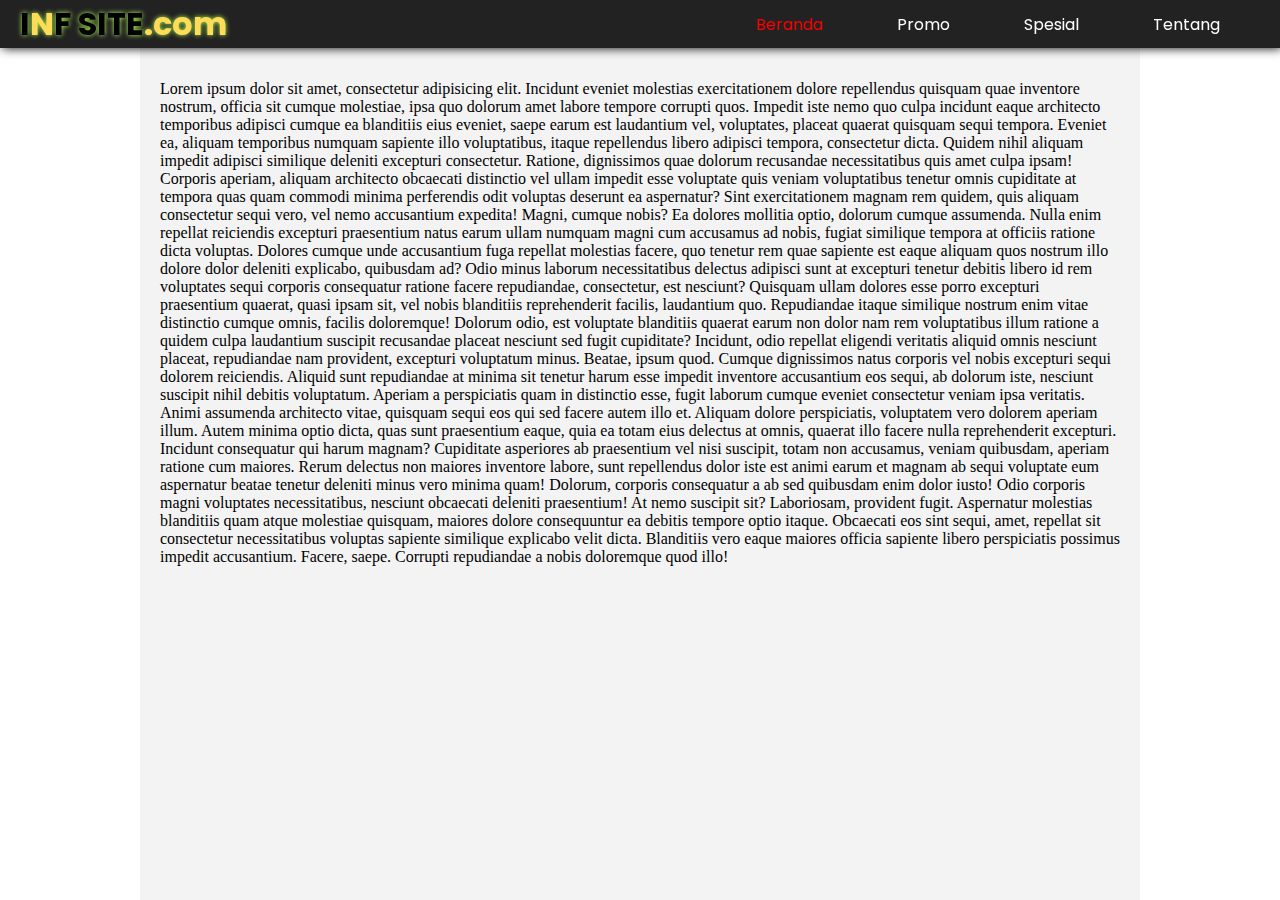
==== index.html @ 4193eb21 "upload pertama kali" ====
<!DOCTYPE html>
<html lang="en">

<head>
    <meta charset="UTF-8">
    <meta name="viewport" content="width=device-width, initial-scale=1.0">
    <title>IQBALNAFISMEDIA</title>
    <link rel="stylesheet" href="./css/navigasi.css">
    <link rel="stylesheet" href="./css/index.css">
</head>

<body>
    <header>
        <h1>I<span>N</span>F SITE<span>.com</span></h1>
        <nav>
            <!-- untuk navigasi hp -->
            <input type="checkbox" class="tombol">
            <div class="hamburger">
                <div class="ham atas"></div>
                <div class="ham tengah"></div>
                <div class="ham bawah"></div>
            </div>
            <div class="nav-hp">
                <h1>I<span>N</span>F SITE<span>.com</span></h1>
                <a class="p pl" href="#">beranda</a>
                <a class="p" href="./html/promo.html">promo</a>
                <a class="p" href="./html/spesial.html">spesial</a>
                <a class="p" href="./html/tentang.html">tentang</a>
            </div>
            <!-- untuk navigasi laptop -->
            <div class="nav-lap">
                <a class="p pl" href="#">beranda</a>
                <a class="p" href="./html/promo.html">promo</a>
                <a class="p" href="./html/spesial.html">spesial</a>
                <a class="p" href="./html/tentang.html">tentang</a>
            </div>
        </nav>
    </header>
    <main>
        <p>Lorem ipsum dolor sit amet, consectetur adipisicing elit. Incidunt eveniet molestias exercitationem dolore
            repellendus quisquam quae inventore nostrum, officia sit cumque molestiae, ipsa quo dolorum amet labore
            tempore corrupti quos. Impedit iste nemo quo culpa incidunt eaque architecto temporibus adipisci cumque ea
            blanditiis eius eveniet, saepe earum est laudantium vel, voluptates, placeat quaerat quisquam sequi tempora.
            Eveniet ea, aliquam temporibus numquam sapiente illo voluptatibus, itaque repellendus libero adipisci
            tempora, consectetur dicta. Quidem nihil aliquam impedit adipisci similique deleniti excepturi consectetur.
            Ratione, dignissimos quae dolorum recusandae necessitatibus quis amet culpa ipsam! Corporis aperiam, aliquam
            architecto obcaecati distinctio vel ullam impedit esse voluptate quis veniam voluptatibus tenetur omnis
            cupiditate at tempora quas quam commodi minima perferendis odit voluptas deserunt ea aspernatur? Sint
            exercitationem magnam rem quidem, quis aliquam consectetur sequi vero, vel nemo accusantium expedita! Magni,
            cumque nobis? Ea dolores mollitia optio, dolorum cumque assumenda. Nulla enim repellat reiciendis excepturi
            praesentium natus earum ullam numquam magni cum accusamus ad nobis, fugiat similique tempora at officiis
            ratione dicta voluptas. Dolores cumque unde accusantium fuga repellat molestias facere, quo tenetur rem quae
            sapiente est eaque aliquam quos nostrum illo dolore dolor deleniti explicabo, quibusdam ad? Odio minus
            laborum necessitatibus delectus adipisci sunt at excepturi tenetur debitis libero id rem voluptates sequi
            corporis consequatur ratione facere repudiandae, consectetur, est nesciunt? Quisquam ullam dolores esse
            porro excepturi praesentium quaerat, quasi ipsam sit, vel nobis blanditiis reprehenderit facilis, laudantium
            quo. Repudiandae itaque similique nostrum enim vitae distinctio cumque omnis, facilis doloremque! Dolorum
            odio, est voluptate blanditiis quaerat earum non dolor nam rem voluptatibus illum ratione a quidem culpa
            laudantium suscipit recusandae placeat nesciunt sed fugit cupiditate? Incidunt, odio repellat eligendi
            veritatis aliquid omnis nesciunt placeat, repudiandae nam provident, excepturi voluptatum minus. Beatae,
            ipsum quod. Cumque dignissimos natus corporis vel nobis excepturi sequi dolorem reiciendis. Aliquid sunt
            repudiandae at minima sit tenetur harum esse impedit inventore accusantium eos sequi, ab dolorum iste,
            nesciunt suscipit nihil debitis voluptatum. Aperiam a perspiciatis quam in distinctio esse, fugit laborum
            cumque eveniet consectetur veniam ipsa veritatis. Animi assumenda architecto vitae, quisquam sequi eos qui
            sed facere autem illo et. Aliquam dolore perspiciatis, voluptatem vero dolorem aperiam illum. Autem minima
            optio dicta, quas sunt praesentium eaque, quia ea totam eius delectus at omnis, quaerat illo facere nulla
            reprehenderit excepturi. Incidunt consequatur qui harum magnam? Cupiditate asperiores ab praesentium vel
            nisi suscipit, totam non accusamus, veniam quibusdam, aperiam ratione cum maiores. Rerum delectus non
            maiores inventore labore, sunt repellendus dolor iste est animi earum et magnam ab sequi voluptate eum
            aspernatur beatae tenetur deleniti minus vero minima quam! Dolorum, corporis consequatur a ab sed quibusdam
            enim dolor iusto! Odio corporis magni voluptates necessitatibus, nesciunt obcaecati deleniti praesentium! At
            nemo suscipit sit? Laboriosam, provident fugit. Aspernatur molestias blanditiis quam atque molestiae
            quisquam, maiores dolore consequuntur ea debitis tempore optio itaque. Obcaecati eos sint sequi, amet,
            repellat sit consectetur necessitatibus voluptas sapiente similique explicabo velit dicta. Blanditiis vero
            eaque maiores officia sapiente libero perspiciatis possimus impedit accusantium. Facere, saepe. Corrupti
            repudiandae a nobis doloremque quod illo!</p>
    </main>
</body>

</html>
---- css/navigasi.css ----
@import url('https://fonts.googleapis.com/css2?family=Poppins:ital,wght@0,100;0,200;0,300;0,400;0,500;0,600;0,700;0,800;0,900;1,100;1,200;1,300;1,400;1,500;1,600;1,700;1,800;1,900&family=Roboto:ital,wght@0,100;0,300;0,400;0,500;0,700;0,900;1,100;1,300;1,400;1,500;1,700;1,900&display=swap');


* {
    margin: 0;
    padding: 0;
    box-sizing: border-box;
}


header {
    background-color: #222222;
    position: fixed;
    display: flex;
    justify-content: space-between;
    align-items: center;
    font-family: "Poppins", sans-serif;
    box-shadow: 2px 0 10px black;
    padding: 0 20px;
    width: 100%;
}

header nav .nav-hp .pl,header nav .nav-lap .pl{
    color: red;
}

header h1 {
    text-shadow: 0 0 5px rgb(178, 255, 83);
}
header h1:hover{
    color: aliceblue;
}
header h1 span{
    color: #ffdb58;
}
/* css untuk tampilan laptop */
.nav-lap {
    margin-right: 20px;
}

.nav-lap a {
    text-decoration: none;
    margin-left: 30px;
    padding: 1px 20px;
    border-radius: 20px;
    text-transform: capitalize;
    color: #fff;
}

.nav-lap a:hover {
    background-color: #eaea;
    color: #ffdb58;
    transition: 0.3s;
}


/* css untuk tampilan hp */
.tombol{
    position: absolute;
    right: 0;
    top: 0;
    width: 50px;
    height: 50px;
    opacity: 0;
    z-index: 1000;
}

.hamburger{
    position: fixed;
    right: 0;
    top: 4px;
    width: 50px;
    height: 40px;
    margin: 3px;
    /* background-color: black; */
    z-index: 999;
    text-align: center;
}

.hamburger .ham{
    width: 40px;
    height: 6px;
    background-color: rgb(0, 0, 0);
    border-radius: 10px;
    margin: 5px;
    transition: all 0.5s;
}

.nav-hp{
    background-color: #222222;
    position: absolute;
    left: 0;
    top: 0;
    min-height: 100vh;
    width: 100vw;
    transform: translateX(-100%);
    transition: 0.5s all;
    display: flex;
    flex-direction: column;
    align-items: center;
}
.nav-hp a{
    margin-top: 50px;
    width: 100%;
    text-align: center;
    text-decoration: none;
    border-bottom: #fff solid 1px;
    border-top:#fff solid 1px ;
    color: #6a6a6a;
    padding: 20px;
    background-color: #ffdb58;
    text-transform: capitalize;
}
.tombol:checked ~ .nav-hp{
    transform: translateX(0%); 
}

.tombol:checked ~ .hamburger{
    border: #ece7d7 solid 1px;
    border-radius: 20px;
}

.tombol:checked ~ .hamburger .atas{
    transform:translateY(11px) rotate(45deg);
    background-color: aquamarine;
}
.tombol:checked ~ .hamburger .tengah{
    opacity: 0;
}
.tombol:checked ~ .hamburger .bawah{
    transform:translateY(-11px) rotate(-45deg);
    background-color: #ffdb58;
}

.nav-hp a:hover{
    background-color: #fceaa9;
    color: #fff;
}




@media (min-width:819px){
    .tombol,
    .hamburger,
    .nav-hp {
        display: none;
    }
}

@media (max-width:819px){
    .nav-lap {
        display: none;
    }
}

/* @media (max-width:200px){
    *{
        font-size: 10px;
    }
    header .hamburger .ham{
        width: 10px;
        height: 2px;
        margin: 2px;
    }
    header .hamburger{
        margin: 2px;
        right: 0;
    }
} */
---- css/index.css ----
main{
    margin: auto;
    max-width: 1000px;
    min-height: 100vh;
    padding: 80px 20px;
    background-color: #f3f3f3;
}
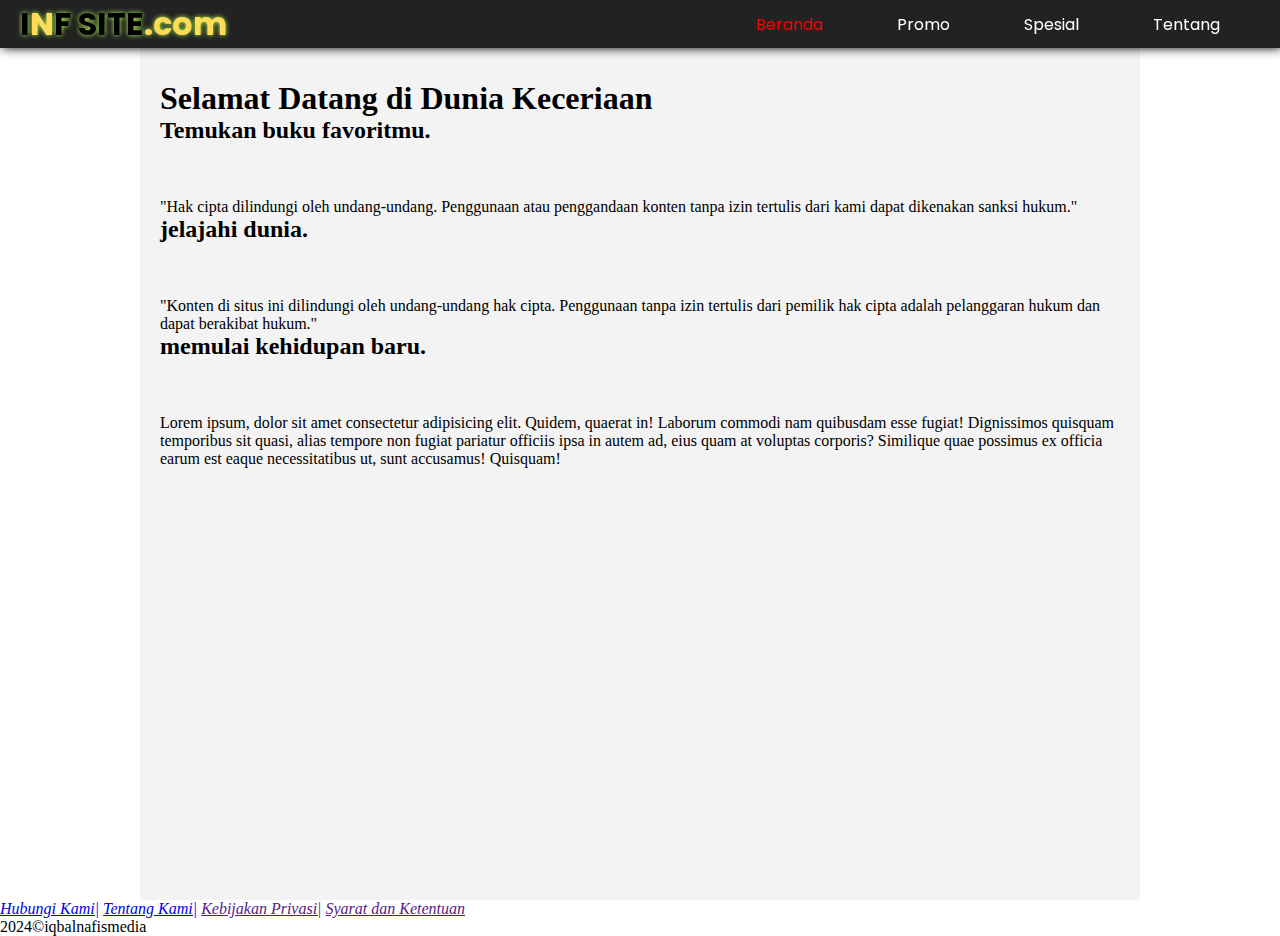
==== commit 072c4b26: "Update index.html" ====
--- a/index.html
+++ b/index.html
@@ -14,7 +14,7 @@
         <h1>I<span>N</span>F SITE<span>.com</span></h1>
         <nav>
             <!-- untuk navigasi hp -->
-            <input type="checkbox" class="tombol">
+            <input type="checkbox" class="tombol" id="lock">
             <div class="hamburger">
                 <div class="ham atas"></div>
                 <div class="ham tengah"></div>
@@ -37,44 +37,76 @@
         </nav>
     </header>
     <main>
-        <p>Lorem ipsum dolor sit amet, consectetur adipisicing elit. Incidunt eveniet molestias exercitationem dolore
-            repellendus quisquam quae inventore nostrum, officia sit cumque molestiae, ipsa quo dolorum amet labore
-            tempore corrupti quos. Impedit iste nemo quo culpa incidunt eaque architecto temporibus adipisci cumque ea
-            blanditiis eius eveniet, saepe earum est laudantium vel, voluptates, placeat quaerat quisquam sequi tempora.
-            Eveniet ea, aliquam temporibus numquam sapiente illo voluptatibus, itaque repellendus libero adipisci
-            tempora, consectetur dicta. Quidem nihil aliquam impedit adipisci similique deleniti excepturi consectetur.
-            Ratione, dignissimos quae dolorum recusandae necessitatibus quis amet culpa ipsam! Corporis aperiam, aliquam
-            architecto obcaecati distinctio vel ullam impedit esse voluptate quis veniam voluptatibus tenetur omnis
-            cupiditate at tempora quas quam commodi minima perferendis odit voluptas deserunt ea aspernatur? Sint
-            exercitationem magnam rem quidem, quis aliquam consectetur sequi vero, vel nemo accusantium expedita! Magni,
-            cumque nobis? Ea dolores mollitia optio, dolorum cumque assumenda. Nulla enim repellat reiciendis excepturi
-            praesentium natus earum ullam numquam magni cum accusamus ad nobis, fugiat similique tempora at officiis
-            ratione dicta voluptas. Dolores cumque unde accusantium fuga repellat molestias facere, quo tenetur rem quae
-            sapiente est eaque aliquam quos nostrum illo dolore dolor deleniti explicabo, quibusdam ad? Odio minus
-            laborum necessitatibus delectus adipisci sunt at excepturi tenetur debitis libero id rem voluptates sequi
-            corporis consequatur ratione facere repudiandae, consectetur, est nesciunt? Quisquam ullam dolores esse
-            porro excepturi praesentium quaerat, quasi ipsam sit, vel nobis blanditiis reprehenderit facilis, laudantium
-            quo. Repudiandae itaque similique nostrum enim vitae distinctio cumque omnis, facilis doloremque! Dolorum
-            odio, est voluptate blanditiis quaerat earum non dolor nam rem voluptatibus illum ratione a quidem culpa
-            laudantium suscipit recusandae placeat nesciunt sed fugit cupiditate? Incidunt, odio repellat eligendi
-            veritatis aliquid omnis nesciunt placeat, repudiandae nam provident, excepturi voluptatum minus. Beatae,
-            ipsum quod. Cumque dignissimos natus corporis vel nobis excepturi sequi dolorem reiciendis. Aliquid sunt
-            repudiandae at minima sit tenetur harum esse impedit inventore accusantium eos sequi, ab dolorum iste,
-            nesciunt suscipit nihil debitis voluptatum. Aperiam a perspiciatis quam in distinctio esse, fugit laborum
-            cumque eveniet consectetur veniam ipsa veritatis. Animi assumenda architecto vitae, quisquam sequi eos qui
-            sed facere autem illo et. Aliquam dolore perspiciatis, voluptatem vero dolorem aperiam illum. Autem minima
-            optio dicta, quas sunt praesentium eaque, quia ea totam eius delectus at omnis, quaerat illo facere nulla
-            reprehenderit excepturi. Incidunt consequatur qui harum magnam? Cupiditate asperiores ab praesentium vel
-            nisi suscipit, totam non accusamus, veniam quibusdam, aperiam ratione cum maiores. Rerum delectus non
-            maiores inventore labore, sunt repellendus dolor iste est animi earum et magnam ab sequi voluptate eum
-            aspernatur beatae tenetur deleniti minus vero minima quam! Dolorum, corporis consequatur a ab sed quibusdam
-            enim dolor iusto! Odio corporis magni voluptates necessitatibus, nesciunt obcaecati deleniti praesentium! At
-            nemo suscipit sit? Laboriosam, provident fugit. Aspernatur molestias blanditiis quam atque molestiae
-            quisquam, maiores dolore consequuntur ea debitis tempore optio itaque. Obcaecati eos sint sequi, amet,
-            repellat sit consectetur necessitatibus voluptas sapiente similique explicabo velit dicta. Blanditiis vero
-            eaque maiores officia sapiente libero perspiciatis possimus impedit accusantium. Facere, saepe. Corrupti
-            repudiandae a nobis doloremque quod illo!</p>
+        <div class="header-gambar">
+            <h1>Selamat Datang di Dunia Keceriaan</h1>
+        </div>
+        <section>
+            <h2>Temukan buku favoritmu.</h2>
+            <figure>
+                <div class="img">
+                    <img src="./assets/img/1.harry potter and the half - blood prince.jpg" alt="">
+                </div>
+                <div class="img">
+                    <img src="./assets/img/1.harry potter and the half - blood prince.jpg" alt="">
+                </div>
+                <div class="img">
+                    <img src="./assets/img/1.harry potter and the half - blood prince.jpg" alt="">
+                </div>
+            </figure>
+        </section>
+        <div class="warning">
+            <p>"Hak cipta dilindungi oleh undang-undang. Penggunaan atau penggandaan konten tanpa izin tertulis dari
+                kami dapat dikenakan sanksi hukum."</p>
+        </div>
+        <section>
+            <h2>jelajahi dunia.</h2>
+            <figure>
+                <div class="img">
+                    <img src="./assets/img/2.harry potter and the goblet of fire.jpg" alt="">
+                </div>
+                <div class="img">
+                    <img src="./assets/img/2.harry potter and the goblet of fire.jpg" alt="">
+                </div>
+                <div class="img">
+                    <img src="./assets/img/2.harry potter and the goblet of fire.jpg" alt="">
+                </div>
+            </figure>
+        </section>
+        <div class="info">
+            <p>"Konten di situs ini dilindungi oleh undang-undang hak cipta. Penggunaan tanpa izin tertulis dari pemilik
+                hak cipta adalah pelanggaran hukum dan dapat berakibat hukum."</p>
+        </div>
+        <section>
+            <h2>memulai kehidupan baru.</h2>
+            <figure>
+                <div class="img">
+                    <img src="./assets/img/5.sagaras - tere liye.jpg" alt="">
+                </div>
+                <div class="img">
+                    <img src="./assets/img/5.sagaras - tere liye.jpg" alt="">
+                </div>
+                <div class="img">
+                    <img src="./assets/img/5.sagaras - tere liye.jpg" alt="">
+                </div>
+            </figure>
+        </section>
+        <div class="info">
+            <p>Lorem ipsum, dolor sit amet consectetur adipisicing elit. Quidem, quaerat in! Laborum commodi nam
+                quibusdam esse fugiat! Dignissimos quisquam temporibus sit quasi, alias tempore non fugiat pariatur
+                officiis ipsa in autem ad, eius quam at voluptas corporis? Similique quae possimus ex officia earum est
+                eaque necessitatibus ut, sunt accusamus! Quisquam!</p>
+        </div>
     </main>
+    <footer>
+        <address>
+            <a href="#">Hubungi Kami|</a>
+            <a href="#">Tentang Kami|</a>
+            <a href="">Kebijakan Privasi|</a>
+            <a href="">Syarat dan Ketentuan</a>
+        </address>
+        2024&copy;iqbalnafismedia
+    </footer>
+    <script src="./js/script.js"></script>
 </body>
 
-</html>+</html>
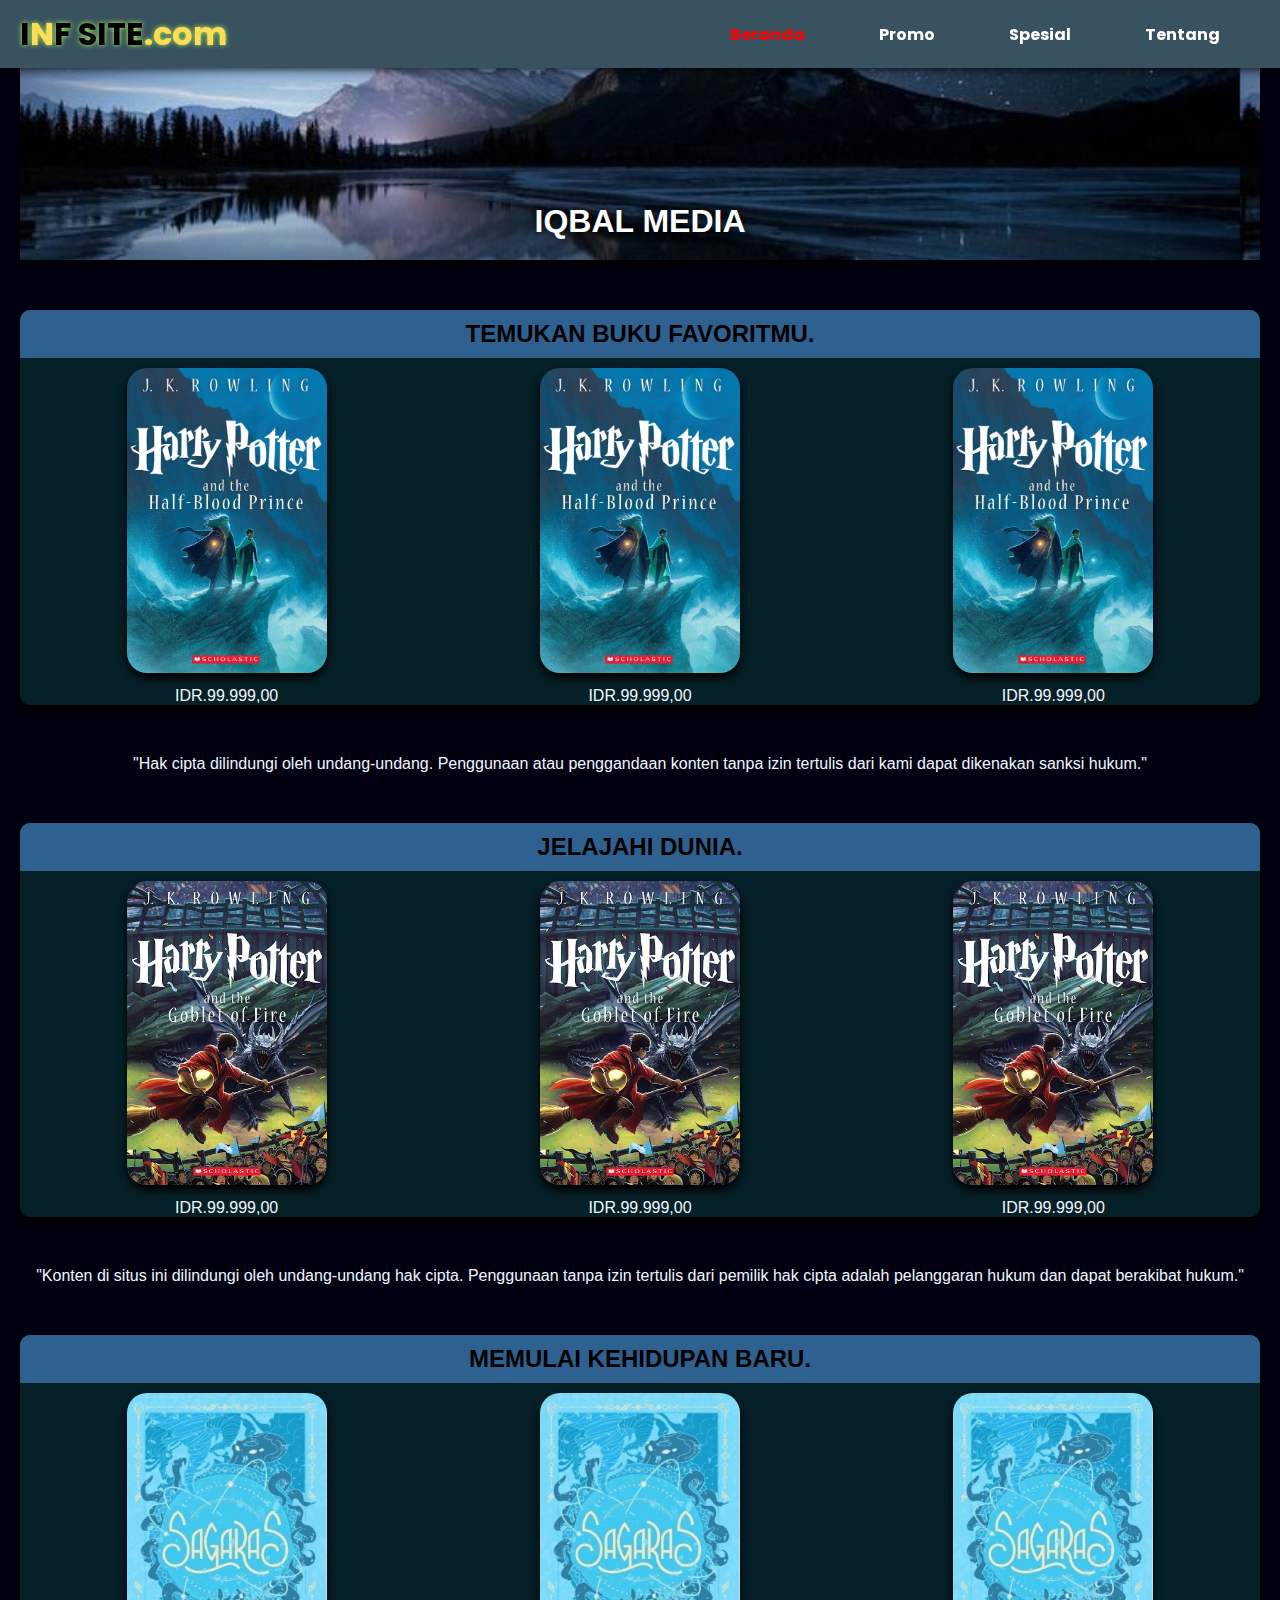
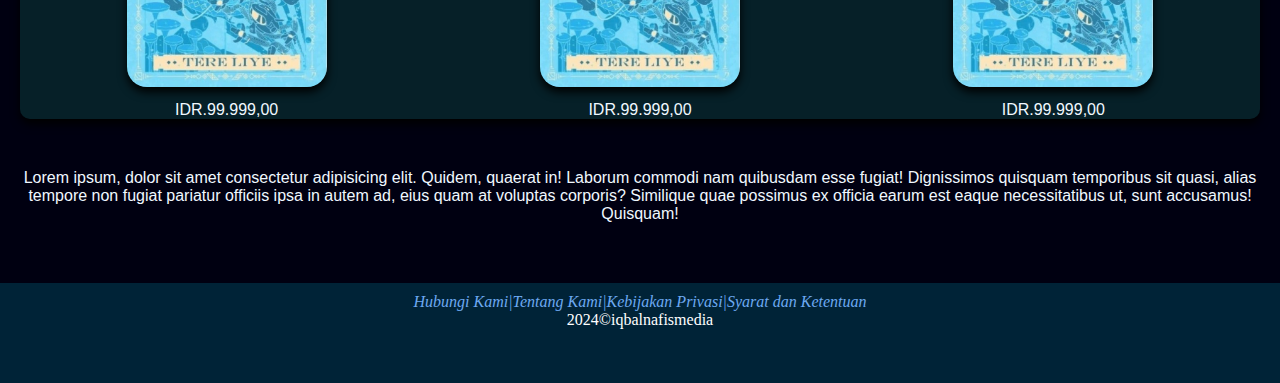
==== commit e9005097: "Add files via upload" ====
--- a/index.html
+++ b/index.html
@@ -6,7 +6,7 @@
     <meta name="viewport" content="width=device-width, initial-scale=1.0">
     <title>IQBALNAFISMEDIA</title>
     <link rel="stylesheet" href="./css/navigasi.css">
-    <link rel="stylesheet" href="./css/index.css">
+    <link rel="stylesheet" href="./css/style.css">
 </head>
 
 <body>
@@ -38,19 +38,28 @@
     </header>
     <main>
         <div class="header-gambar">
-            <h1>Selamat Datang di Dunia Keceriaan</h1>
+            <h1>Iqbal Media</h1>
         </div>
         <section>
             <h2>Temukan buku favoritmu.</h2>
             <figure>
                 <div class="img">
                     <img src="./assets/img/1.harry potter and the half - blood prince.jpg" alt="">
+                    <figcaption>
+                        <span class="price">IDR.99.999,00</span>
+                    </figcaption>
                 </div>
                 <div class="img">
                     <img src="./assets/img/1.harry potter and the half - blood prince.jpg" alt="">
+                    <figcaption>
+                        <span class="price">IDR.99.999,00</span>
+                    </figcaption>
                 </div>
                 <div class="img">
                     <img src="./assets/img/1.harry potter and the half - blood prince.jpg" alt="">
+                    <figcaption>
+                        <span class="price">IDR.99.999,00</span>
+                    </figcaption>
                 </div>
             </figure>
         </section>
@@ -63,12 +72,21 @@
             <figure>
                 <div class="img">
                     <img src="./assets/img/2.harry potter and the goblet of fire.jpg" alt="">
+                    <figcaption>
+                        <span class="price">IDR.99.999,00</span>
+                    </figcaption>
                 </div>
                 <div class="img">
                     <img src="./assets/img/2.harry potter and the goblet of fire.jpg" alt="">
+                    <figcaption>
+                        <span class="price">IDR.99.999,00</span>
+                    </figcaption>
                 </div>
                 <div class="img">
                     <img src="./assets/img/2.harry potter and the goblet of fire.jpg" alt="">
+                    <figcaption>
+                        <span class="price">IDR.99.999,00</span>
+                    </figcaption>
                 </div>
             </figure>
         </section>
@@ -81,16 +99,25 @@
             <figure>
                 <div class="img">
                     <img src="./assets/img/5.sagaras - tere liye.jpg" alt="">
+                    <figcaption>
+                        <span class="price">IDR.99.999,00</span>
+                    </figcaption>
                 </div>
                 <div class="img">
                     <img src="./assets/img/5.sagaras - tere liye.jpg" alt="">
+                    <figcaption>
+                        <span class="price">IDR.99.999,00</span>
+                    </figcaption>
                 </div>
                 <div class="img">
                     <img src="./assets/img/5.sagaras - tere liye.jpg" alt="">
+                    <figcaption>
+                        <span class="price">IDR.99.999,00</span>
+                    </figcaption>
                 </div>
             </figure>
         </section>
-        <div class="info">
+        <div class="footer">
             <p>Lorem ipsum, dolor sit amet consectetur adipisicing elit. Quidem, quaerat in! Laborum commodi nam
                 quibusdam esse fugiat! Dignissimos quisquam temporibus sit quasi, alias tempore non fugiat pariatur
                 officiis ipsa in autem ad, eius quam at voluptas corporis? Similique quae possimus ex officia earum est
@@ -109,4 +136,4 @@
     <script src="./js/script.js"></script>
 </body>
 
-</html>
+</html>--- a/css/navigasi.css
+++ b/css/navigasi.css
@@ -7,32 +7,36 @@
     box-sizing: border-box;
 }
 
-
 header {
-    background-color: #222222;
+    background-color: #395260;
     position: fixed;
     display: flex;
     justify-content: space-between;
     align-items: center;
     font-family: "Poppins", sans-serif;
     box-shadow: 2px 0 10px black;
-    padding: 0 20px;
+    padding: 10px 20px;
     width: 100%;
-}
-
-header nav .nav-hp .pl,header nav .nav-lap .pl{
+    z-index: 888;
+}
+
+header nav .nav-hp .pl,
+header nav .nav-lap .pl {
     color: red;
 }
 
 header h1 {
     text-shadow: 0 0 5px rgb(178, 255, 83);
 }
-header h1:hover{
+
+header h1:hover {
     color: aliceblue;
 }
-header h1 span{
+
+header h1 span {
     color: #ffdb58;
 }
+
 /* css untuk tampilan laptop */
 .nav-lap {
     margin-right: 20px;
@@ -45,6 +49,7 @@
     border-radius: 20px;
     text-transform: capitalize;
     color: #fff;
+    font-weight: bold;
 }
 
 .nav-lap a:hover {
@@ -53,9 +58,8 @@
     transition: 0.3s;
 }
 
-
 /* css untuk tampilan hp */
-.tombol{
+.tombol {
     position: absolute;
     right: 0;
     top: 0;
@@ -65,7 +69,7 @@
     z-index: 1000;
 }
 
-.hamburger{
+.hamburger {
     position: fixed;
     right: 0;
     top: 4px;
@@ -77,7 +81,7 @@
     text-align: center;
 }
 
-.hamburger .ham{
+.hamburger .ham {
     width: 40px;
     height: 6px;
     background-color: rgb(0, 0, 0);
@@ -86,8 +90,8 @@
     transition: all 0.5s;
 }
 
-.nav-hp{
-    background-color: #222222;
+.nav-hp {
+    background-color: #395260;
     position: absolute;
     left: 0;
     top: 0;
@@ -99,48 +103,93 @@
     flex-direction: column;
     align-items: center;
 }
-.nav-hp a{
+
+.nav-hp a {
     margin-top: 50px;
     width: 100%;
     text-align: center;
     text-decoration: none;
     border-bottom: #fff solid 1px;
-    border-top:#fff solid 1px ;
+    border-top: #fff solid 1px;
     color: #6a6a6a;
     padding: 20px;
     background-color: #ffdb58;
     text-transform: capitalize;
 }
-.tombol:checked ~ .nav-hp{
-    transform: translateX(0%); 
-}
-
-.tombol:checked ~ .hamburger{
+
+.tombol:checked~.nav-hp {
+    transform: translateX(0%);
+}
+
+.tombol:checked~.hamburger {
     border: #ece7d7 solid 1px;
     border-radius: 20px;
 }
 
-.tombol:checked ~ .hamburger .atas{
-    transform:translateY(11px) rotate(45deg);
+.tombol:checked~.hamburger .atas {
+    transform: translateY(11px) rotate(45deg);
     background-color: aquamarine;
 }
-.tombol:checked ~ .hamburger .tengah{
+
+.tombol:checked~.hamburger .tengah {
     opacity: 0;
 }
-.tombol:checked ~ .hamburger .bawah{
-    transform:translateY(-11px) rotate(-45deg);
+
+.tombol:checked~.hamburger .bawah {
+    transform: translateY(-11px) rotate(-45deg);
     background-color: #ffdb58;
 }
 
-.nav-hp a:hover{
+.nav-hp a:hover {
     background-color: #fceaa9;
     color: #fff;
 }
 
-
-
-
-@media (min-width:819px){
+/* penguncian gulir saat checkbox */
+
+body.lock-scroll {
+    overflow: hidden;
+}
+/* pengaturan element yang sama */
+body{
+    overflow: visible;
+    background-color: #001;
+}
+main {
+    display: flex;
+    flex-direction: column;
+    gap: 50px;
+    margin: auto;
+    max-width: 1610px;
+    min-height: 100vh;
+    padding: 60px 20px;
+    font-family: 'Gill Sans', 'Gill Sans MT', Calibri, 'Trebuchet MS', sans-serif;
+}
+
+footer{
+    min-height: 100px;
+    padding: 10px;
+    background-color: #002337;
+    color: #ffffff;
+    text-align: center;
+}
+
+footer address{
+    display: flex;
+    flex-wrap: wrap;
+    justify-content: center;
+    align-items: center;
+}
+
+footer a{
+    color: #6da9f1;
+    text-decoration: none;
+}
+
+
+
+@media (min-width:819px) {
+
     .tombol,
     .hamburger,
     .nav-hp {
@@ -148,7 +197,7 @@
     }
 }
 
-@media (max-width:819px){
+@media (max-width:819px) {
     .nav-lap {
         display: none;
     }
--- a/css/style.css
+++ b/css/style.css
@@ -0,0 +1,74 @@
+main div.header-gambar {
+    background-image: url(../assets/background/prgunungan2.jpg);
+    background-size: cover;
+    background-position: -20px;
+    width: 100%;
+    height: 200px;
+    box-shadow: 0 5px 10px #000000;
+}
+
+main .header-gambar {
+    display: flex;
+    flex-direction: column;
+    justify-content: end;
+}
+
+main .header-gambar h1{
+    color: rgb(255, 255, 255);
+    text-align: center;
+    text-shadow: 0 0 10px #000000;
+    text-transform: uppercase;
+    padding: 20px;
+}
+
+section {
+    display: flex;
+    flex-direction: column;
+    justify-content: center;
+    width: 100%;    
+    height: auto;
+    box-shadow: 0 5px 10px #000;text-align: center;
+    border-radius: 10px;
+    overflow: hidden;
+    background-color: rgba(12, 65, 65, 0.496);
+}
+
+section h2{
+    background-color: rgb(46, 97, 144);
+    padding: 10px;
+    text-transform: uppercase;
+    font-family: 'Gill Sans', 'Gill Sans MT', Calibri, 'Trebuchet MS', sans-serif;
+}
+main section figure{
+    display: flex;
+    flex-wrap: wrap;
+    justify-content: space-around;
+    width: 100%;
+    height: 100%;
+    overflow: hidden;
+    /* background-color: antiquewhite; */
+}
+
+section figure div.img img{
+    width: 200px;
+    margin: 10px;
+    border-radius: 20px;
+    box-shadow: 0 5px 10px #000000;
+}
+
+section figure div figcaption span.price{
+    color: aliceblue;
+}
+
+div.info,.warning,.footer{
+    color: aliceblue;
+    text-align: center;
+}
+
+
+
+@media (max-width:540px){
+    section figure div.img img{
+        width: 80%;
+    }
+}